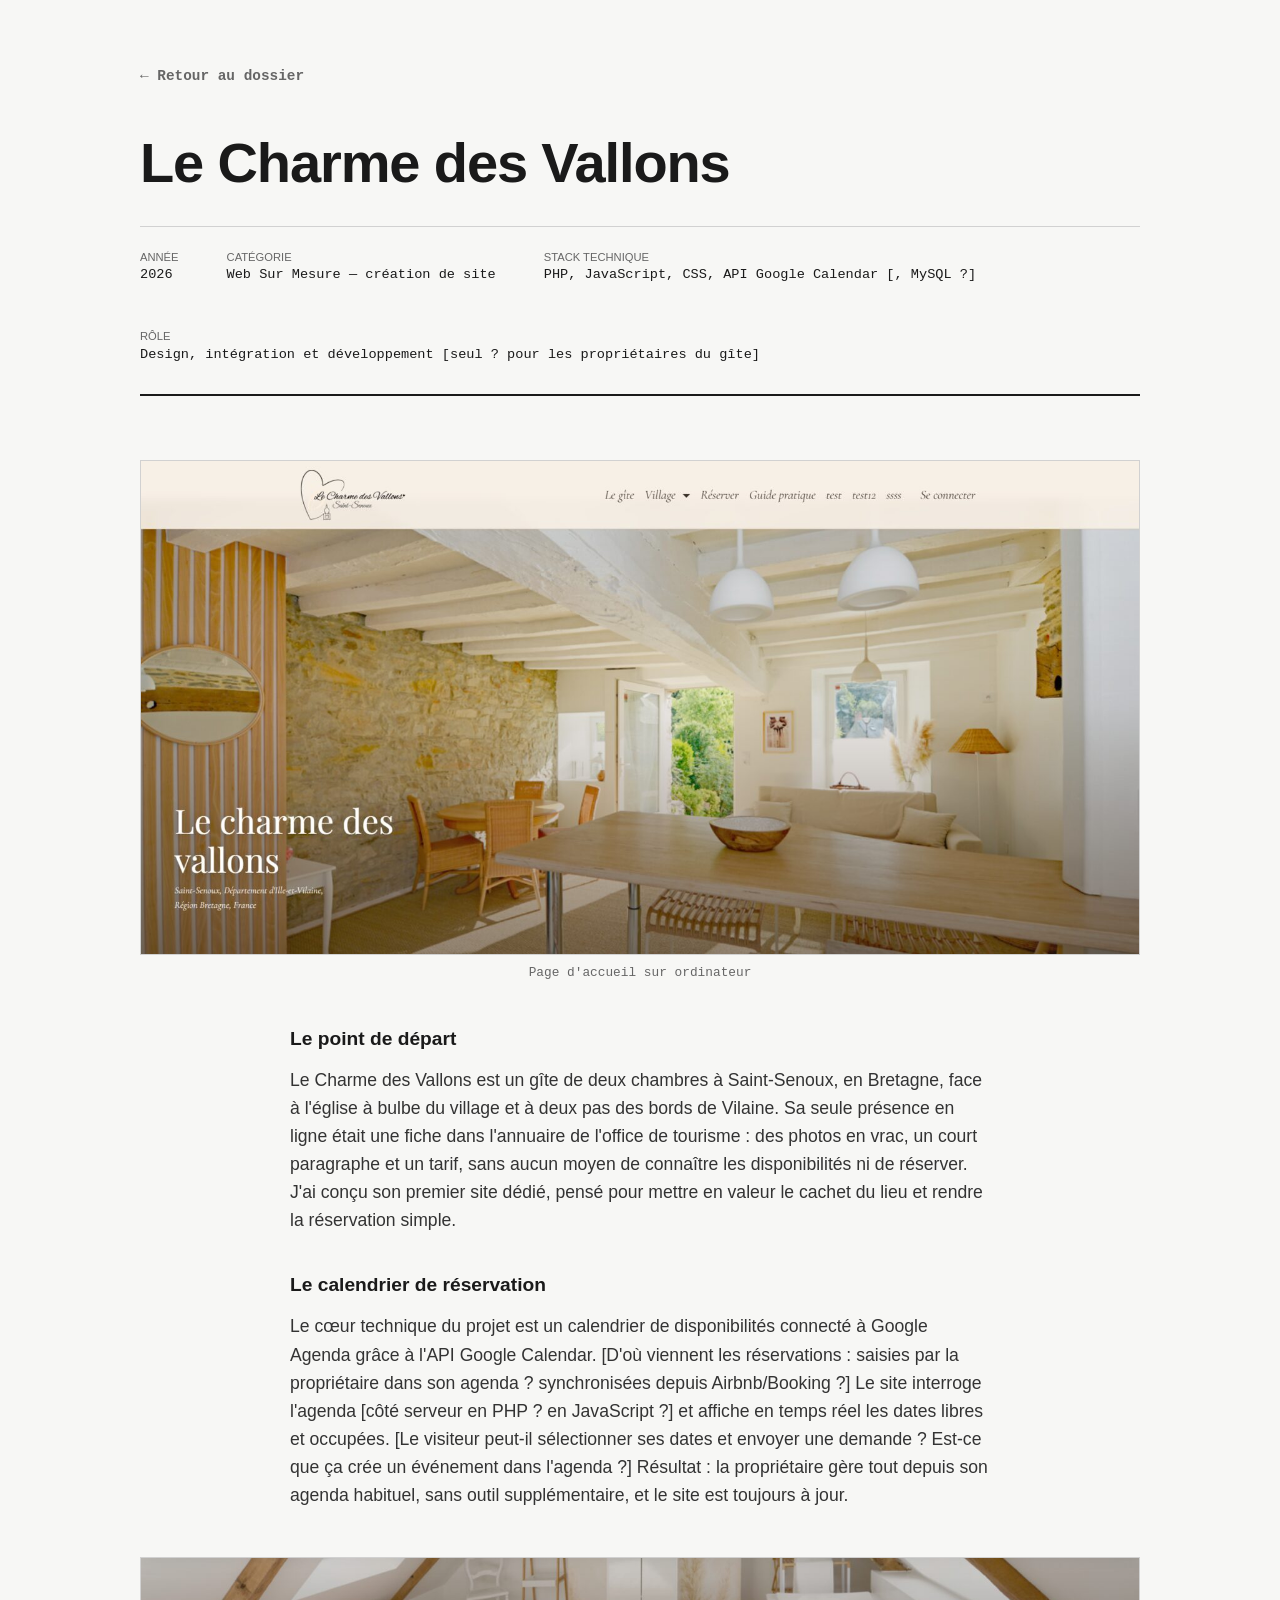
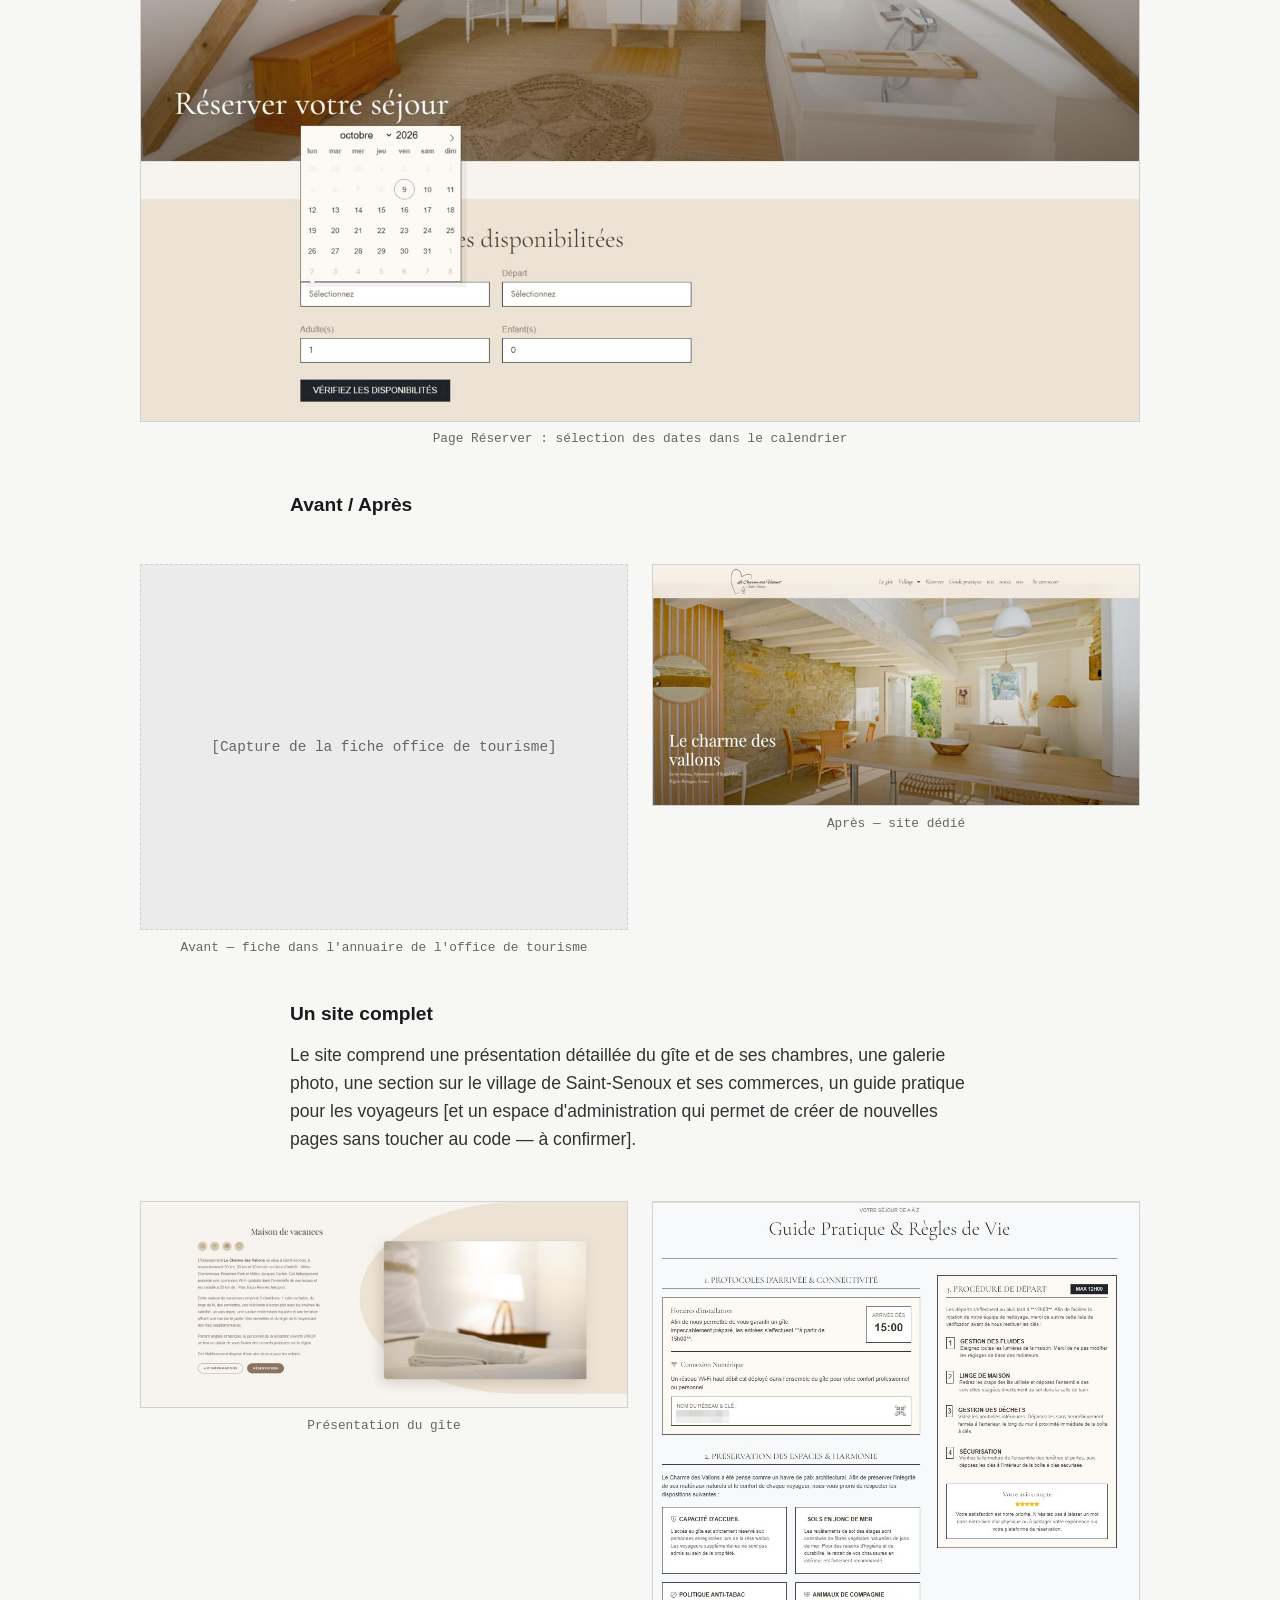
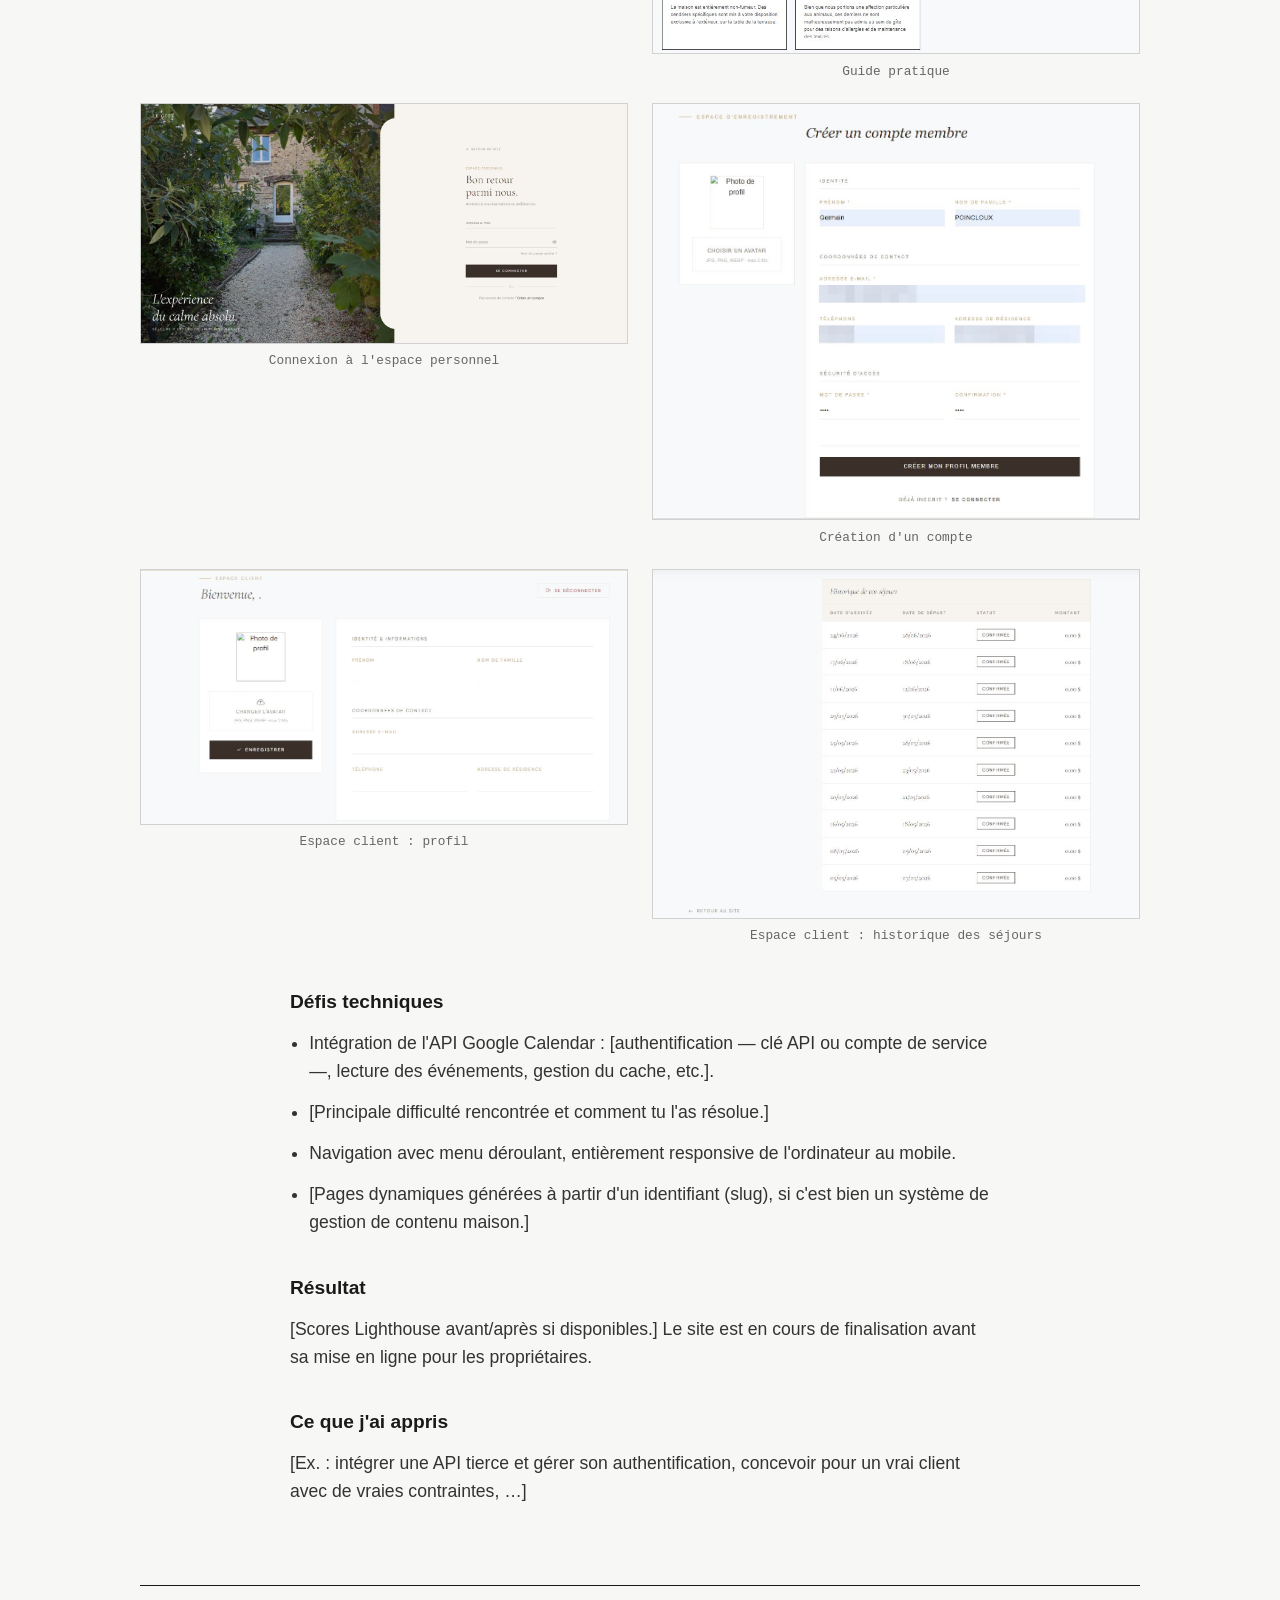
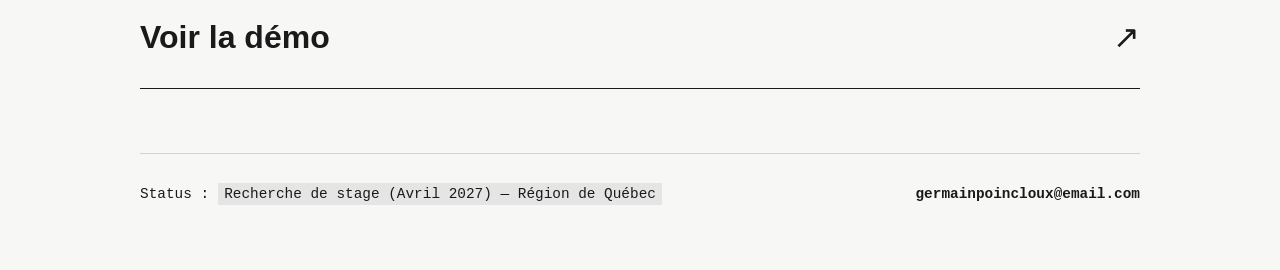
==== charme-des-vallons.html @ 3fb01f89 "Ajoute la page projet Le Charme des Vallons - Renomme et optimise les captures LCV (1600 px max, JPE" ====
<!DOCTYPE html>
<html lang="fr">
<head>
    <meta charset="UTF-8">
    <meta name="viewport" content="width=device-width, initial-scale=1.0">
    <title>Projet : Le Charme des Vallons</title>
    <link rel="stylesheet" href="style.css">
</head>
<body class="project-page">
    <div class="container">

        <!-- Navigation Retour -->
        <nav class="back-nav mono">
            <a href="index.html">← Retour au dossier</a>
        </nav>

        <!-- En-tête du projet -->
        <header class="project-header">
            <h1>Le Charme des Vallons</h1>

            <div class="project-meta mono">
                <div>
                    <span class="meta-label">Année</span>
                    <span>2026</span>
                </div>
                <div>
                    <span class="meta-label">Catégorie</span>
                    <span>Web Sur Mesure — création de site</span>
                </div>
                <div>
                    <span class="meta-label">Stack Technique</span>
                    <span>PHP, JavaScript, CSS, API Google Calendar [, MySQL ?]</span>
                </div>
                <div>
                    <span class="meta-label">Rôle</span>
                    <span>Design, intégration et développement [seul ? pour les propriétaires du gîte]</span>
                </div>
            </div>
        </header>

        <main>
            <!-- Image Principale / Hero -->
            <figure class="media-container hero-media">
                <img src="assets/img/charme-des-vallons-accueil.jpg" alt="Page d'accueil du site sur ordinateur : grande photo de la pièce de vie du gîte avec murs en pierre et poutres blanches, titre Le charme des vallons et menu de navigation" width="1600" height="790">
                <figcaption class="mono">Page d'accueil sur ordinateur</figcaption>
            </figure>

            <!-- Contenu explicatif -->
            <article class="project-description">
                <section>
                    <h2>Le point de départ</h2>
                    <p>Le Charme des Vallons est un gîte de deux chambres à Saint-Senoux, en Bretagne, face à l'église à bulbe du village et à deux pas des bords de Vilaine. Sa seule présence en ligne était une fiche dans l'annuaire de l'office de tourisme : des photos en vrac, un court paragraphe et un tarif, sans aucun moyen de connaître les disponibilités ni de réserver. J'ai conçu son premier site dédié, pensé pour mettre en valeur le cachet du lieu et rendre la réservation simple.</p>
                </section>

                <section>
                    <h2>Le calendrier de réservation</h2>
                    <p>Le cœur technique du projet est un calendrier de disponibilités connecté à Google Agenda grâce à l'API Google Calendar. [D'où viennent les réservations : saisies par la propriétaire dans son agenda ? synchronisées depuis Airbnb/Booking ?] Le site interroge l'agenda [côté serveur en PHP ? en JavaScript ?] et affiche en temps réel les dates libres et occupées. [Le visiteur peut-il sélectionner ses dates et envoyer une demande ? Est-ce que ça crée un événement dans l'agenda ?] Résultat : la propriétaire gère tout depuis son agenda habituel, sans outil supplémentaire, et le site est toujours à jour.</p>
                </section>
            </article>

            <figure class="media-container">
                <img src="assets/img/charme-des-vallons-reservation.jpg" alt="Page Réserver votre séjour : calendrier d'octobre 2026 ouvert sur le champ d'arrivée, champs de départ, nombre d'adultes et d'enfants, et bouton Vérifiez les disponibilités" width="1600" height="741" loading="lazy">
                <figcaption class="mono">Page Réserver : sélection des dates dans le calendrier</figcaption>
            </figure>

            <!-- Avant / Après -->
            <article class="project-description">
                <section>
                    <h2>Avant / Après</h2>
                </section>
            </article>

            <div class="media-grid">
                <figure class="media-container">
                    <!-- Remplacer par la capture de la fiche de l'office de tourisme -->
                    <div class="placeholder-img mono">[Capture de la fiche office de tourisme]</div>
                    <figcaption class="mono">Avant — fiche dans l'annuaire de l'office de tourisme</figcaption>
                </figure>
                <figure class="media-container">
                    <img src="assets/img/charme-des-vallons-accueil.jpg" alt="Page d'accueil du nouveau site du gîte avec photo pleine largeur de la pièce de vie" width="1600" height="790" loading="lazy">
                    <figcaption class="mono">Après — site dédié</figcaption>
                </figure>
            </div>

            <article class="project-description">
                <section>
                    <h2>Un site complet</h2>
                    <p>Le site comprend une présentation détaillée du gîte et de ses chambres, une galerie photo, une section sur le village de Saint-Senoux et ses commerces, un guide pratique pour les voyageurs [et un espace d'administration qui permet de créer de nouvelles pages sans toucher au code — à confirmer].</p>
                </section>
            </article>

            <div class="media-grid">
                <figure class="media-container">
                    <img src="assets/img/charme-des-vallons-presentation.jpg" alt="Section Maison de vacances : texte de présentation du gîte, boutons Plus d'informations et Réservation, et photo de linge plié sur un lit" width="1600" height="674" loading="lazy">
                    <figcaption class="mono">Présentation du gîte</figcaption>
                </figure>
                <figure class="media-container">
                    <img src="assets/img/charme-des-vallons-guide-pratique.jpg" alt="Page Guide pratique et règles de vie : heure d'arrivée dès 15 h, connexion Wi-Fi, règles de la maison et procédure de départ en quatre étapes" width="922" height="855" loading="lazy">
                    <figcaption class="mono">Guide pratique</figcaption>
                </figure>
                <figure class="media-container">
                    <img src="assets/img/charme-des-vallons-connexion.jpg" alt="Page de connexion à l'espace personnel : photo de l'allée menant à la maison en pierre à gauche, formulaire courriel et mot de passe à droite" width="1600" height="787" loading="lazy">
                    <figcaption class="mono">Connexion à l'espace personnel</figcaption>
                </figure>
                <figure class="media-container">
                    <img src="assets/img/charme-des-vallons-creer-compte.jpg" alt="Formulaire Créer un compte membre : avatar, identité, coordonnées de contact masquées et mot de passe" width="1095" height="936" loading="lazy">
                    <figcaption class="mono">Création d'un compte</figcaption>
                </figure>
                <figure class="media-container">
                    <img src="assets/img/charme-des-vallons-espace-client-profil.jpg" alt="Espace client : photo de profil, bouton pour changer l'avatar et champs d'identité et de contact" width="1184" height="619" loading="lazy">
                    <figcaption class="mono">Espace client : profil</figcaption>
                </figure>
                <figure class="media-container">
                    <img src="assets/img/charme-des-vallons-espace-client-sejours.jpg" alt="Espace client : tableau Historique de vos séjours avec dates d'arrivée et de départ et statut Confirmée" width="1209" height="866" loading="lazy">
                    <figcaption class="mono">Espace client : historique des séjours</figcaption>
                </figure>
            </div>

            <article class="project-description">
                <section>
                    <h2>Défis techniques</h2>
                    <ul>
                        <li>Intégration de l'API Google Calendar : [authentification — clé API ou compte de service —, lecture des événements, gestion du cache, etc.].</li>
                        <li>[Principale difficulté rencontrée et comment tu l'as résolue.]</li>
                        <li>Navigation avec menu déroulant, entièrement responsive de l'ordinateur au mobile.</li>
                        <li>[Pages dynamiques générées à partir d'un identifiant (slug), si c'est bien un système de gestion de contenu maison.]</li>
                    </ul>
                </section>

                <section>
                    <h2>Résultat</h2>
                    <p>[Scores Lighthouse avant/après si disponibles.] Le site est en cours de finalisation avant sa mise en ligne pour les propriétaires.</p>
                </section>

                <section>
                    <h2>Ce que j'ai appris</h2>
                    <p>[Ex. : intégrer une API tierce et gérer son authentification, concevoir pour un vrai client avec de vraies contraintes, …]</p>
                </section>
            </article>

            <!-- Lien final vers le projet -->
            <div class="project-action">
                <a href="https://germainpoincloux.techniquesmedia.com/Le-charme-des-vallons/" target="_blank" rel="noopener" class="action-link">
                    Voir la démo <span class="arrow">↗</span>
                </a>
            </div>
        </main>

        <footer>
            <div class="footer-content mono">
                <p>Status : <span class="highlight">Recherche de stage (Avril 2027) — Région de Québec</span></p>
                <a href="mailto:germainpoincloux@email.com" class="email-link">germainpoincloux@email.com</a>
            </div>
        </footer>
    </div>
</body>
</html>
---- style.css ----
:root {
    /* Un blanc très légèrement teinté pour éviter l'effet "flash" à l'écran */
    --bg-color: #f7f7f5; 
    --text-color: #1a1a1a;
    --border-color: #d1d1d1;
    --hover-bg: #ebebeb;
}

* {
    box-sizing: border-box;
    margin: 0;
    padding: 0;
}

body {
    background-color: var(--bg-color);
    color: var(--text-color);
    /* Police système propre pour les titres (San Francisco, Roboto, Segoe UI...) */
    font-family: -apple-system, BlinkMacSystemFont, "Segoe UI", Roboto, Helvetica, Arial, sans-serif;
    -webkit-font-smoothing: antialiased;
    padding: 2rem;
}

.container {
    max-width: 1000px;
    margin: 4vh auto;
}

/* Typographie machine à écrire pour les données brutes */
.mono {
    font-family: "Courier New", Courier, monospace;
}

/* HEADER */
header {
    margin-bottom: 4rem;
    border-bottom: 2px solid var(--text-color);
    padding-bottom: 2rem;
}

.header-top {
    display: flex;
    justify-content: space-between;
    align-items: baseline;
    margin-bottom: 0.5rem;
}

h1 {
    font-size: 2.5rem;
    font-weight: 600;
    letter-spacing: -0.02em;
}

.badge {
    font-size: 0.85rem;
    background-color: var(--text-color);
    color: var(--bg-color);
    padding: 0.2rem 0.6rem;
    border-radius: 2px;
}

.subtitle {
    font-size: 1.1rem;
    color: #555;
}

/* TABLEAU DES PROJETS */
.directory-list {
    width: 100%;
    border-collapse: collapse;
    text-align: left;
    font-size: 0.95rem;
}

.directory-list th {
    font-family: -apple-system, BlinkMacSystemFont, sans-serif; /* Retour au sans-serif pour les entêtes */
    text-transform: uppercase;
    font-size: 0.75rem;
    font-weight: 600;
    letter-spacing: 0.05em;
    color: #666;
    padding-bottom: 1rem;
    border-bottom: 1px solid var(--border-color);
}

.directory-list td {
    padding: 1.2rem 0;
    border-bottom: 1px solid var(--border-color);
    transition: background-color 0.2s ease;
}

.align-right {
    text-align: right;
}

a {
    color: var(--text-color);
    text-decoration: none;
    font-weight: bold;
    display: flex;
    align-items: center;
    gap: 0.5rem;
}

.arrow {
    opacity: 0;
    transform: translateX(-10px);
    transition: all 0.3s ease;
}

/* INTERACTION (HOVER) */
tbody tr:hover {
    background-color: var(--hover-bg);
}

tbody tr:hover .arrow {
    opacity: 1;
    transform: translateX(0);
}

/* FOOTER */
footer {
    margin-top: 4rem;
    padding-top: 2rem;
    border-top: 1px solid var(--border-color);
}

.footer-content {
    display: flex;
    justify-content: space-between;
    font-size: 0.9rem;
}

.highlight {
    background-color: #e5e5e5;
    padding: 0.2rem 0.4rem;
}

.email-link:hover {
    text-decoration: underline;
}

/* RESPONSIVE */
@media (max-width: 768px) {
    .header-top {
        flex-direction: column;
        gap: 1rem;
    }
    
    .directory-list th:nth-child(2), 
    .directory-list td:nth-child(2),
    .directory-list th:nth-child(3), 
    .directory-list td:nth-child(3) {
        display: none;
    }
    
    .footer-content {
        flex-direction: column;
        gap: 1rem;
    }
}

/* =========================================
   STYLES SPECIFIQUES : PAGE DE PROJET
========================================= */

/* Navigation retour */
.back-nav {
    margin-bottom: 3rem;
}

.back-nav a {
    font-size: 0.9rem;
    color: #666;
}

.back-nav a:hover {
    color: var(--text-color);
}

/* En-tête de projet */
.project-header h1 {
    font-size: 3.5rem;
    margin-bottom: 2rem;
    line-height: 1.1;
}

.project-meta {
    display: flex;
    gap: 3rem;
    padding-top: 1.5rem;
    border-top: 1px solid var(--border-color);
    font-size: 0.85rem;
    flex-wrap: wrap;
}

.meta-label {
    display: block;
    color: #666;
    text-transform: uppercase;
    font-size: 0.7rem;
    margin-bottom: 0.3rem;
    font-family: -apple-system, BlinkMacSystemFont, sans-serif;
}

/* Conteneurs d'images et Placeholders */
.media-container {
    margin: 3rem 0;
    width: 100%;
}

.media-container img, 
.media-container video {
    width: 100%;
    height: auto;
    display: block;
    border: 1px solid var(--border-color);
}

/* Style temporaire pour les zones d'images vides */
.placeholder-img {
    width: 100%;
    aspect-ratio: 16 / 9; /* Format écran standard */
    background-color: #ebebeb;
    display: flex;
    align-items: center;
    justify-content: center;
    color: #666;
    font-size: 0.9rem;
    border: 1px dashed var(--border-color);
}

/* Grille pour afficher 2 images côte à côte */
.media-grid {
    display: grid;
    grid-template-columns: 1fr 1fr;
    gap: 1.5rem;
    margin: 3rem 0;
}

.media-grid .media-container {
    margin: 0;
}

.media-grid .placeholder-img {
    aspect-ratio: 4 / 3; /* Format un peu plus carré pour la grille */
}

/* Typographie du texte explicatif */
.project-description {
    max-width: 700px; /* Largeur réduite pour une lecture optimale */
    margin: 0 auto 3rem auto;
}

.project-description section {
    margin-bottom: 2.5rem;
}

.project-description h2 {
    font-size: 1.2rem;
    margin-bottom: 1rem;
    font-weight: 600;
}

.project-description p {
    font-size: 1.1rem;
    line-height: 1.6;
    color: #333;
    margin-bottom: 1rem;
}

/* Gros lien d'action final (Call to action) */
.project-action {
    margin: 5rem 0 3rem 0;
    border-top: 1px solid var(--text-color);
    border-bottom: 1px solid var(--text-color);
}

.action-link {
    display: flex;
    justify-content: space-between;
    align-items: center;
    padding: 2rem 0;
    font-size: 2rem;
    font-weight: 600;
    font-family: -apple-system, BlinkMacSystemFont, sans-serif;
    transition: padding 0.3s ease;
}

.action-link:hover {
    padding-left: 1rem;
    padding-right: 1rem;
    background-color: var(--hover-bg);
}

.action-link .arrow {
    opacity: 1; /* Toujours visible ici */
    transform: none;
    font-weight: normal;
}

.action-link.secondary {
    font-size: 1.2rem;
    border-top: 1px solid var(--border-color);
    padding: 1.5rem 0;
}

/* Listes dans le texte explicatif */
.project-description ul {
    padding-left: 1.2rem;
}

.project-description li {
    font-size: 1.1rem;
    line-height: 1.6;
    color: #333;
    margin-bottom: 0.8rem;
}

/* Captures de téléphone (format portrait) */
.phone-hero {
    max-width: 360px;
    margin: 3rem auto;
}

.phone-gallery {
    display: grid;
    grid-template-columns: repeat(3, 1fr);
    gap: 1.5rem;
    margin: 3rem 0;
    align-items: start;
}

/* Variante : deux captures côte à côte (comparaison de thèmes) */
.phone-gallery-pair {
    grid-template-columns: repeat(2, 1fr);
    max-width: 640px;
    margin-left: auto;
    margin-right: auto;
}

.phone-gallery figure {
    margin: 0;
}

.phone-hero img,
.phone-gallery img {
    width: 100%;
    height: auto; /* Ratio naturel de la capture */
    display: block;
    border: 1px solid var(--border-color);
    border-radius: 12px;
}

.phone-hero figcaption,
.phone-gallery figcaption,
.media-container figcaption {
    margin-top: 0.6rem;
    font-size: 0.8rem;
    color: #666;
    text-align: center;
}

/* Responsive pour la page projet */
@media (max-width: 768px) {
    .project-header h1 {
        font-size: 2.2rem;
    }
    
    .project-meta {
        gap: 1.5rem;
        flex-direction: column;
    }

    .media-grid {
        grid-template-columns: 1fr; /* Les images s'empilent sur mobile */
    }

    .phone-gallery {
        grid-template-columns: repeat(2, 1fr);
        gap: 1rem;
    }

    .action-link {
        font-size: 1.5rem;
    }
}
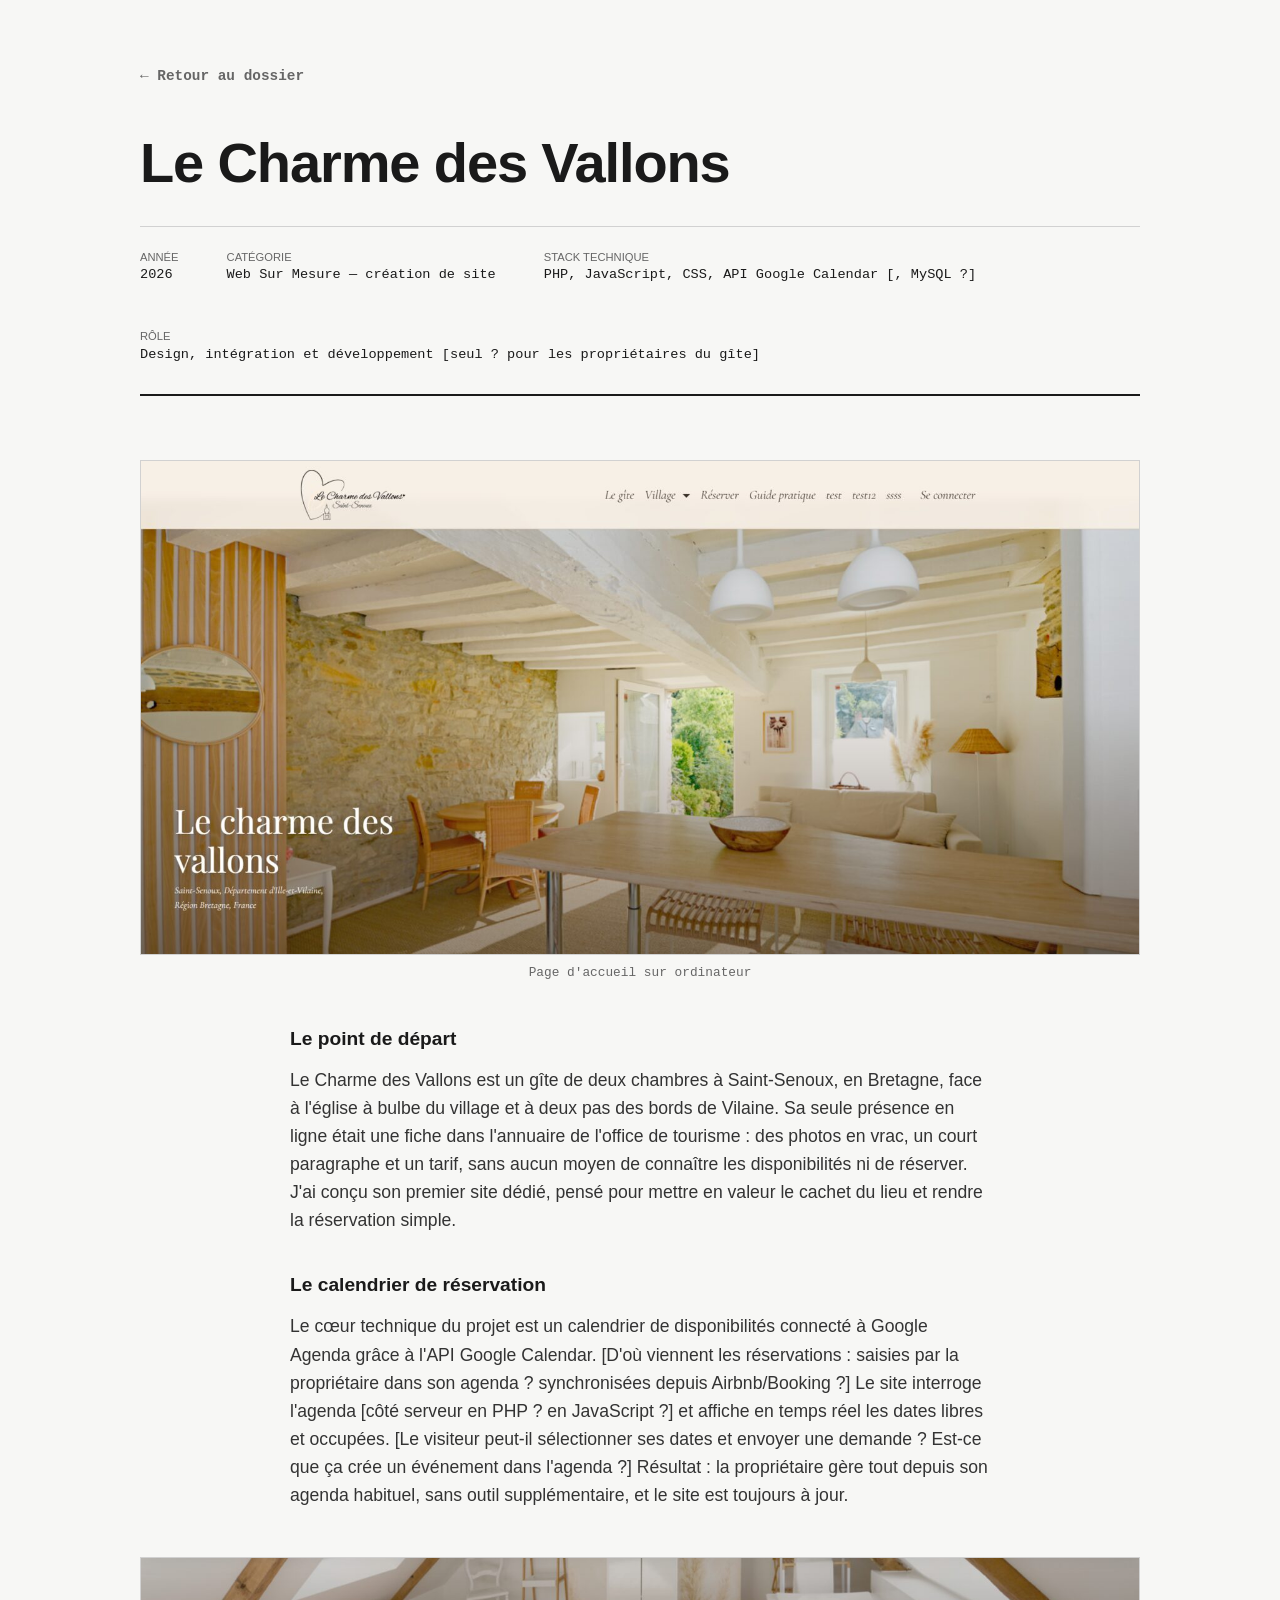
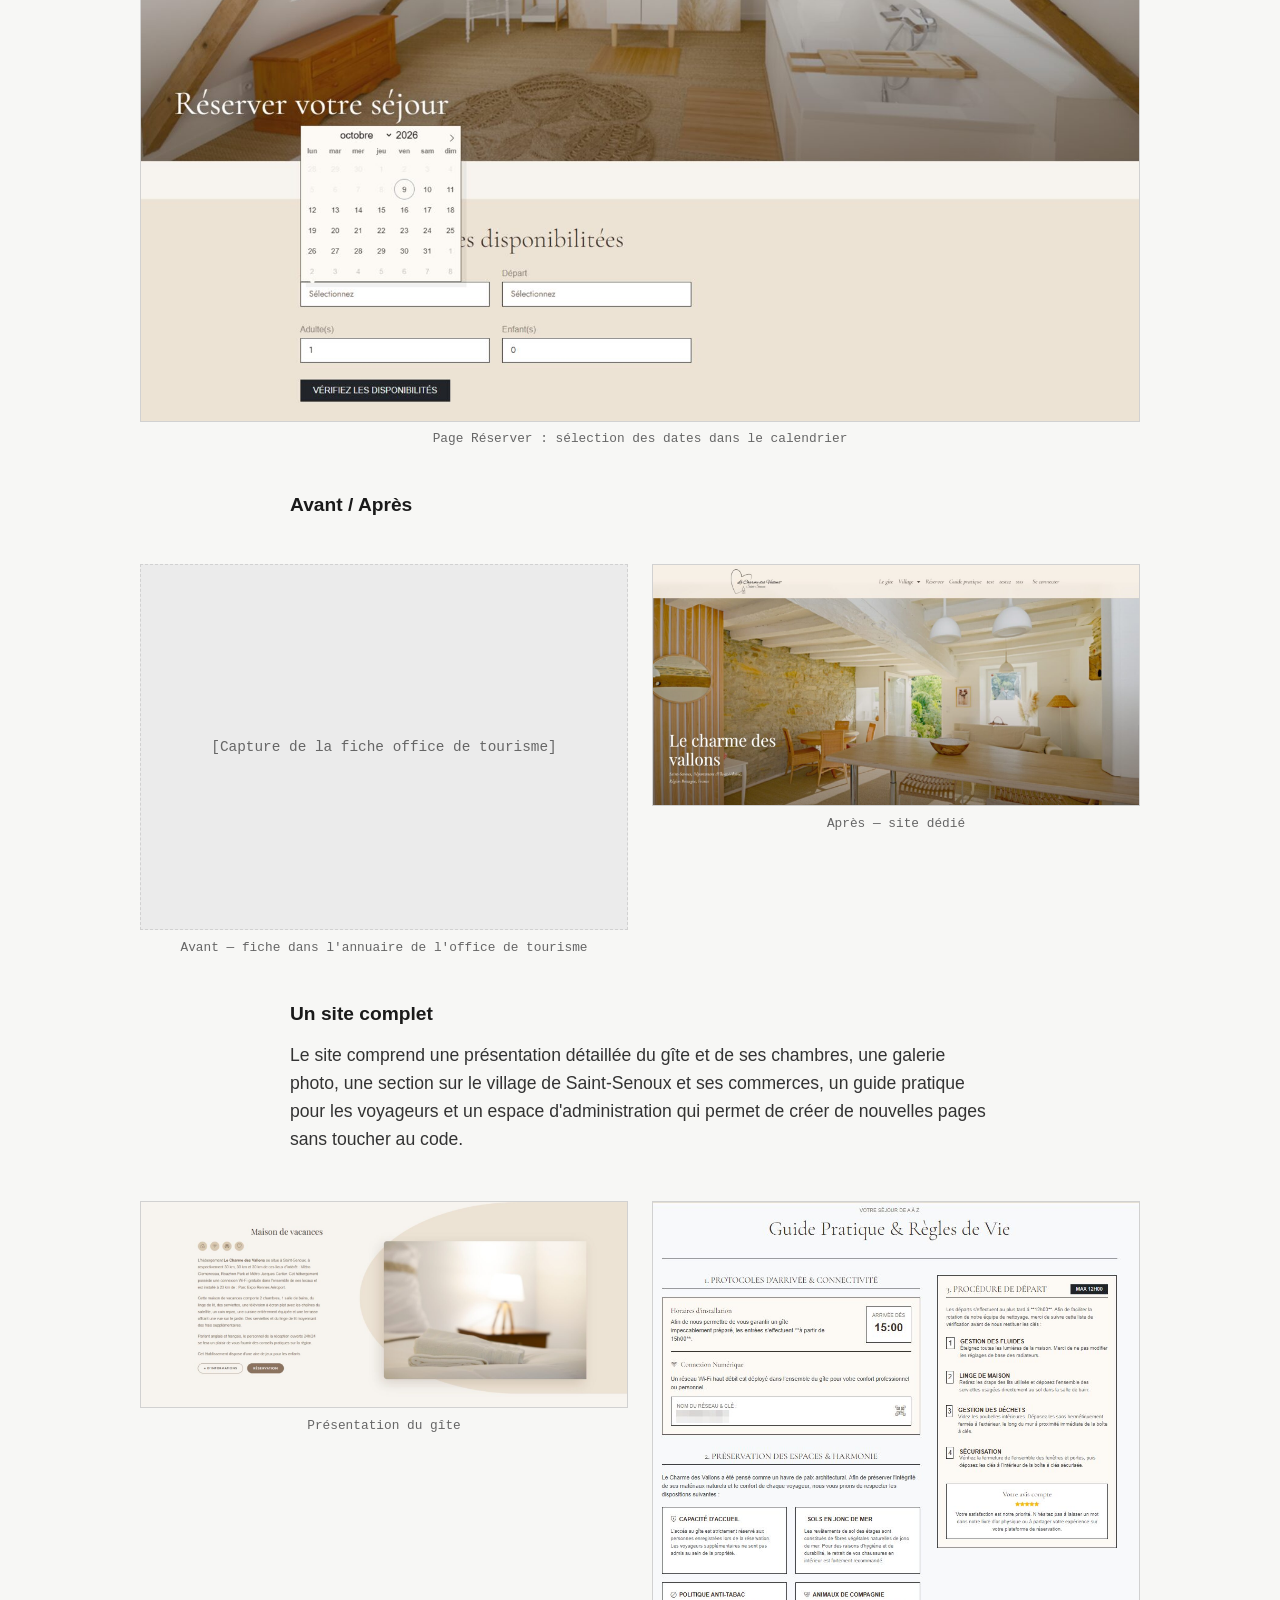
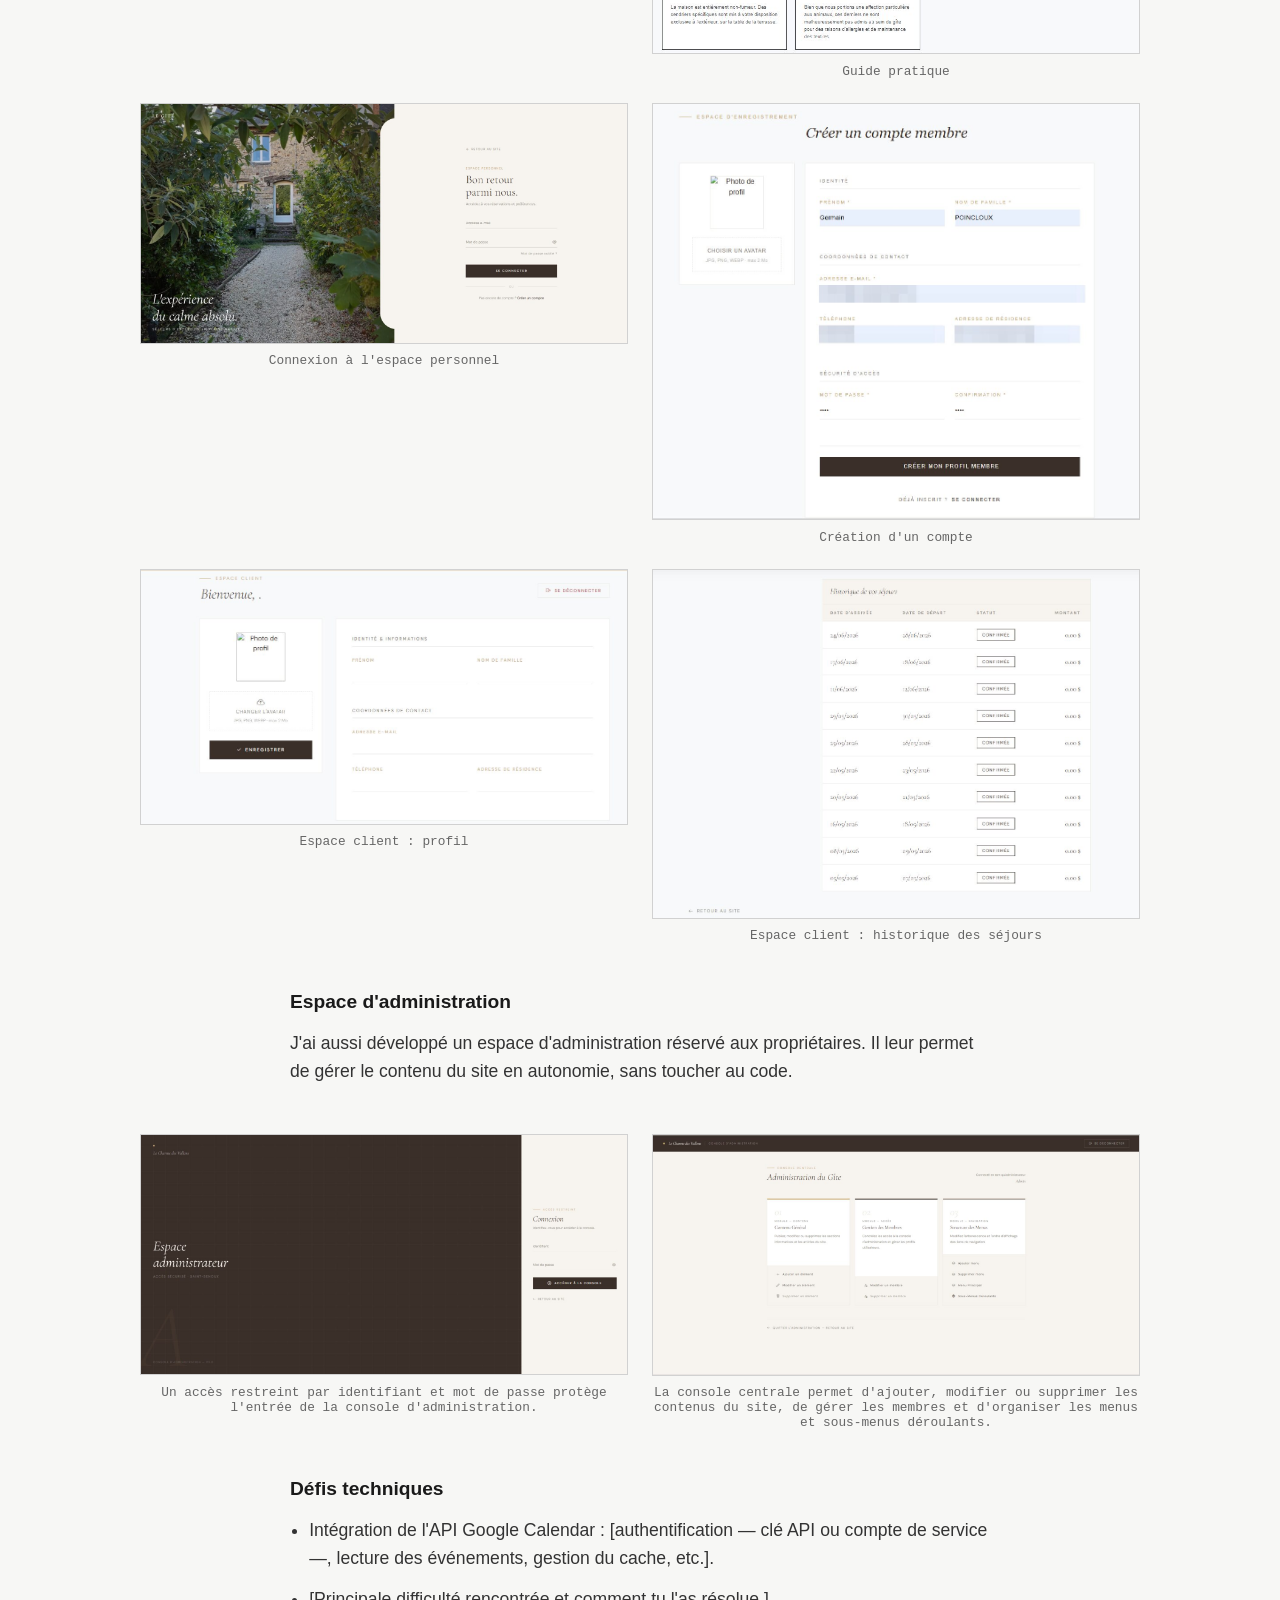
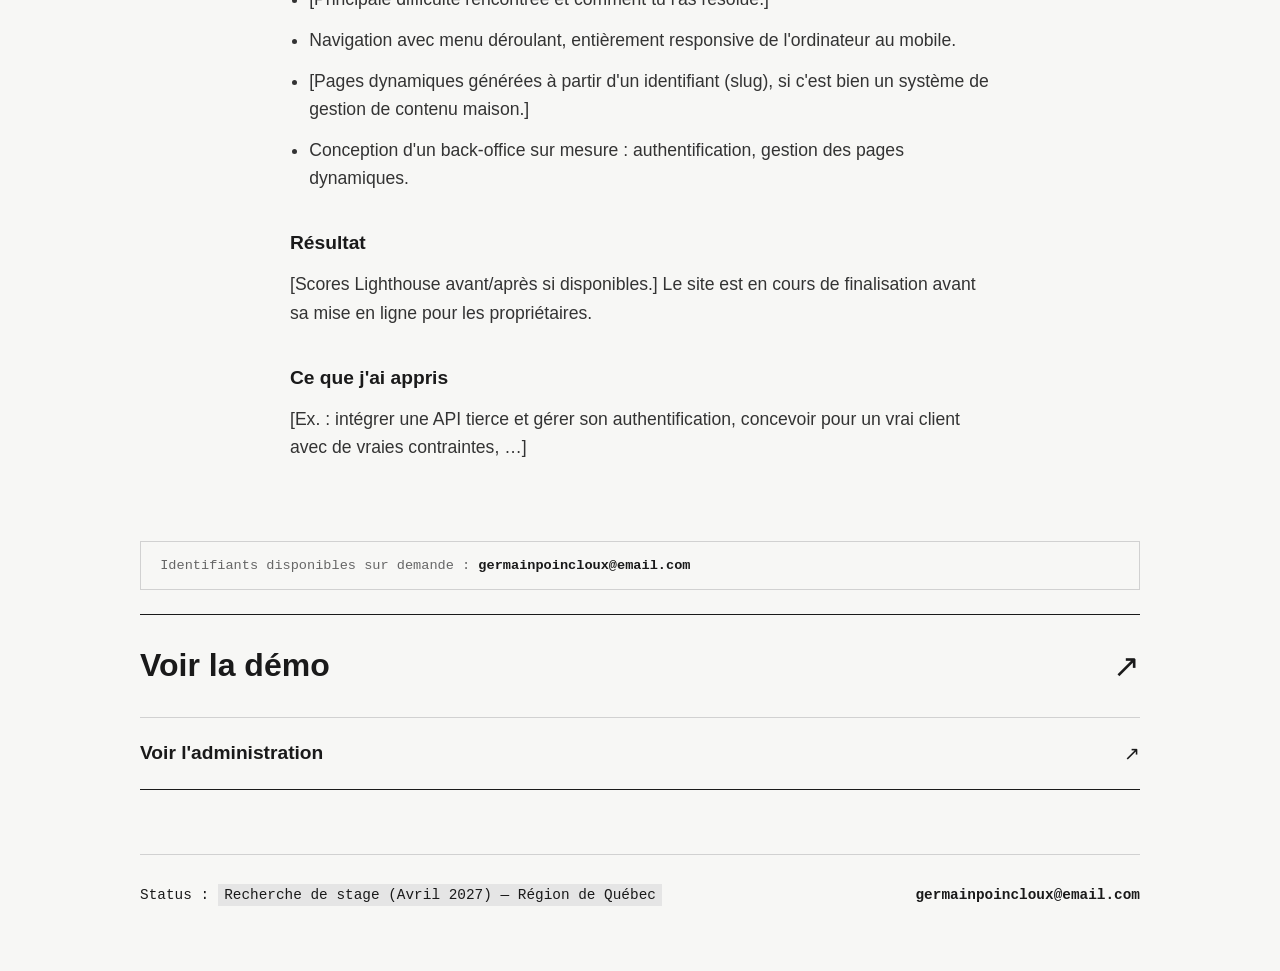
==== commit 21353702: "Ajoute l'espace d'administration à la page Le Charme des Vallons - Renomme et optimise les captures " ====
--- a/charme-des-vallons.html
+++ b/charme-des-vallons.html
@@ -85,7 +85,7 @@
             <article class="project-description">
                 <section>
                     <h2>Un site complet</h2>
-                    <p>Le site comprend une présentation détaillée du gîte et de ses chambres, une galerie photo, une section sur le village de Saint-Senoux et ses commerces, un guide pratique pour les voyageurs [et un espace d'administration qui permet de créer de nouvelles pages sans toucher au code — à confirmer].</p>
+                    <p>Le site comprend une présentation détaillée du gîte et de ses chambres, une galerie photo, une section sur le village de Saint-Senoux et ses commerces, un guide pratique pour les voyageurs et un espace d'administration qui permet de créer de nouvelles pages sans toucher au code.</p>
                 </section>
             </article>
 
@@ -118,12 +118,31 @@
 
             <article class="project-description">
                 <section>
+                    <h2>Espace d'administration</h2>
+                    <p>J'ai aussi développé un espace d'administration réservé aux propriétaires. Il leur permet de gérer le contenu du site en autonomie, sans toucher au code.</p>
+                </section>
+            </article>
+
+            <div class="media-grid">
+                <figure class="media-container">
+                    <img src="assets/img/charme-des-vallons-admin-connexion.jpg" alt="Page de connexion de l'espace administrateur : titre Espace administrateur sur fond brun à gauche, champs Identifiant et Mot de passe et bouton Accéder à la console à droite" width="1600" height="788" loading="lazy">
+                    <figcaption class="mono">Un accès restreint par identifiant et mot de passe protège l'entrée de la console d'administration.</figcaption>
+                </figure>
+                <figure class="media-container">
+                    <img src="assets/img/charme-des-vallons-admin-console.jpg" alt="Console centrale Administration du gîte avec trois modules : Contenu général, Gestion des membres et Structure des menus, chacun avec ses actions" width="1600" height="790" loading="lazy">
+                    <figcaption class="mono">La console centrale permet d'ajouter, modifier ou supprimer les contenus du site, de gérer les membres et d'organiser les menus et sous-menus déroulants.</figcaption>
+                </figure>
+            </div>
+
+            <article class="project-description">
+                <section>
                     <h2>Défis techniques</h2>
                     <ul>
                         <li>Intégration de l'API Google Calendar : [authentification — clé API ou compte de service —, lecture des événements, gestion du cache, etc.].</li>
                         <li>[Principale difficulté rencontrée et comment tu l'as résolue.]</li>
                         <li>Navigation avec menu déroulant, entièrement responsive de l'ordinateur au mobile.</li>
                         <li>[Pages dynamiques générées à partir d'un identifiant (slug), si c'est bien un système de gestion de contenu maison.]</li>
+                        <li>Conception d'un back-office sur mesure : authentification, gestion des pages dynamiques.</li>
                     </ul>
                 </section>
 
@@ -138,10 +157,16 @@
                 </section>
             </article>
 
+            <!-- Accès à la démo -->
+            <p class="demo-access mono">Identifiants disponibles sur demande : <a href="mailto:germainpoincloux@email.com">germainpoincloux@email.com</a></p>
+
             <!-- Lien final vers le projet -->
             <div class="project-action">
                 <a href="https://germainpoincloux.techniquesmedia.com/Le-charme-des-vallons/" target="_blank" rel="noopener" class="action-link">
                     Voir la démo <span class="arrow">↗</span>
+                </a>
+                <a href="https://germainpoincloux.techniquesmedia.com/Le-charme-des-vallons/login.php" target="_blank" rel="noopener" class="action-link secondary">
+                    Voir l'administration <span class="arrow">↗</span>
                 </a>
             </div>
         </main>
--- a/style.css
+++ b/style.css
@@ -299,6 +299,27 @@
     font-weight: normal;
 }
 
+/* Encadré discret d'accès à la démo */
+.demo-access {
+    margin-top: 5rem;
+    padding: 1rem 1.2rem;
+    border: 1px solid var(--border-color);
+    font-size: 0.85rem;
+    color: #666;
+}
+
+.demo-access a {
+    display: inline;
+}
+
+.demo-access a:hover {
+    text-decoration: underline;
+}
+
+.demo-access + .project-action {
+    margin-top: 1.5rem;
+}
+
 .action-link.secondary {
     font-size: 1.2rem;
     border-top: 1px solid var(--border-color);
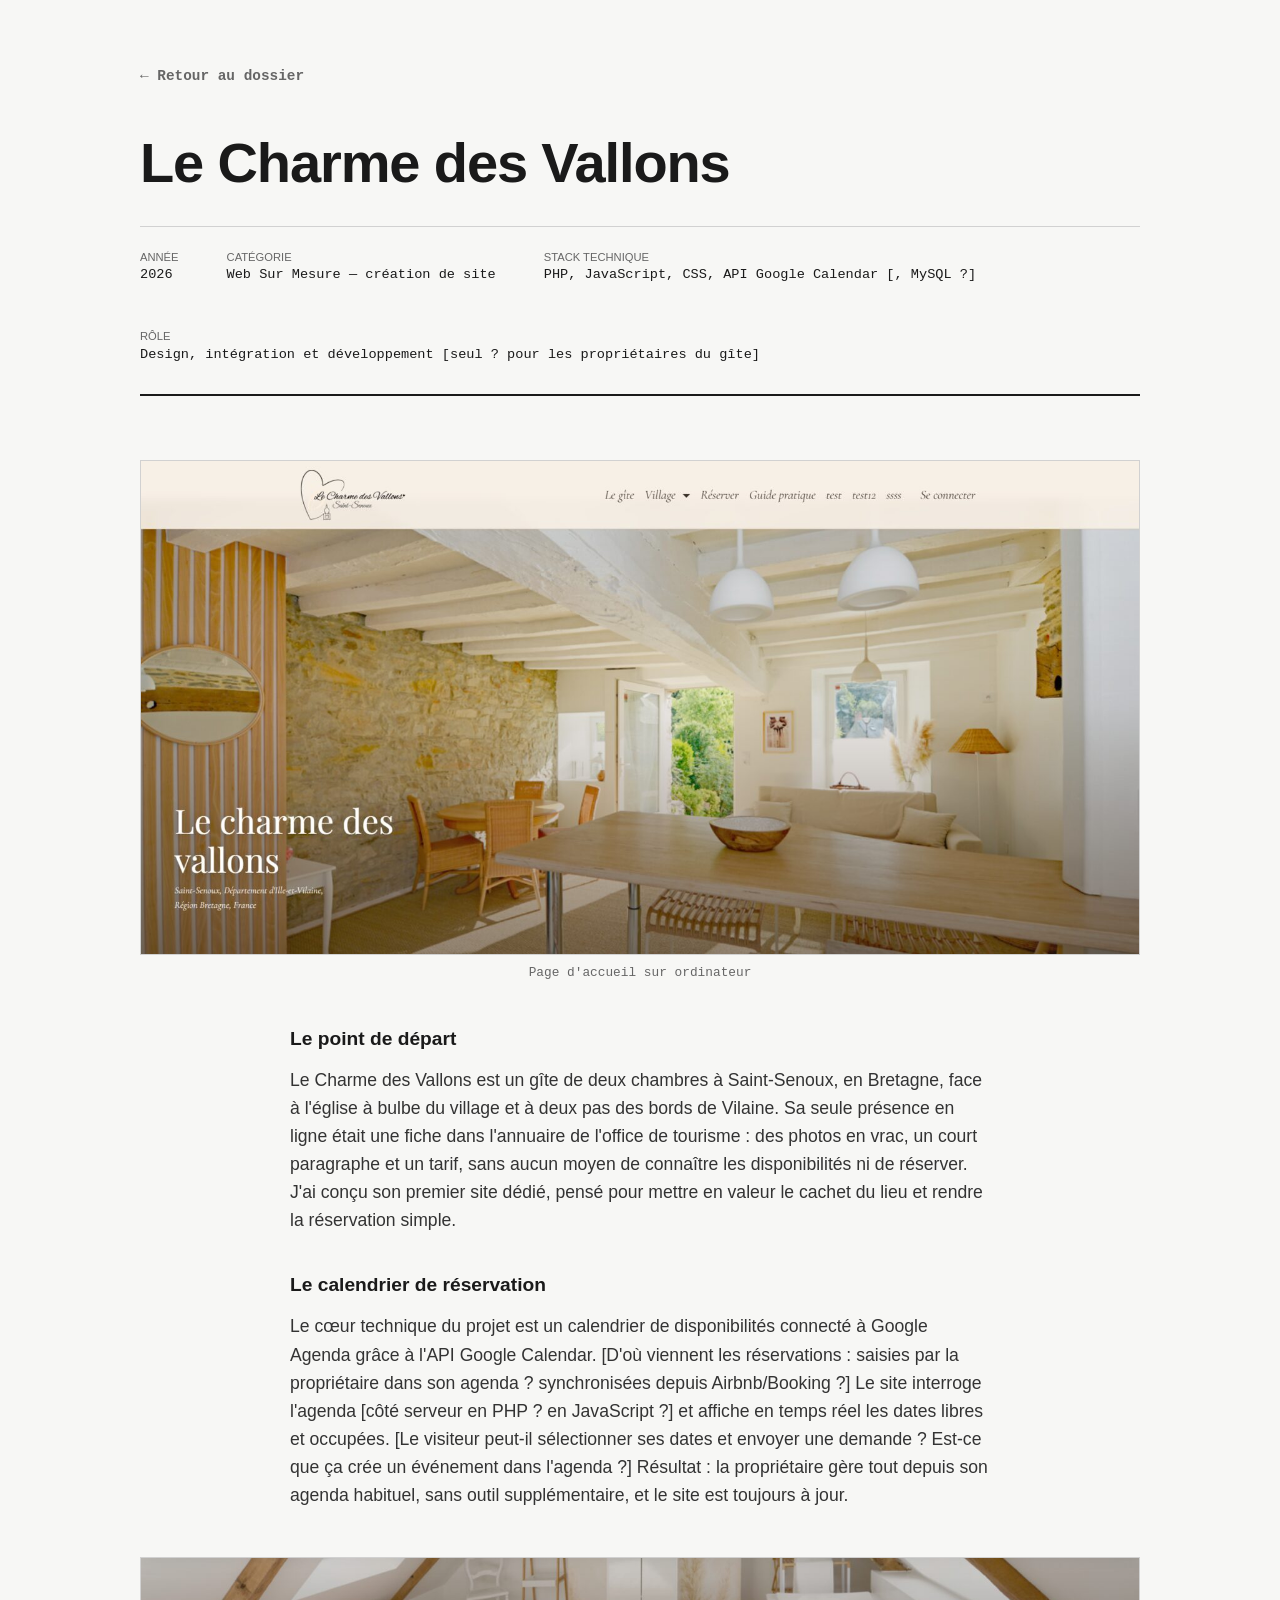
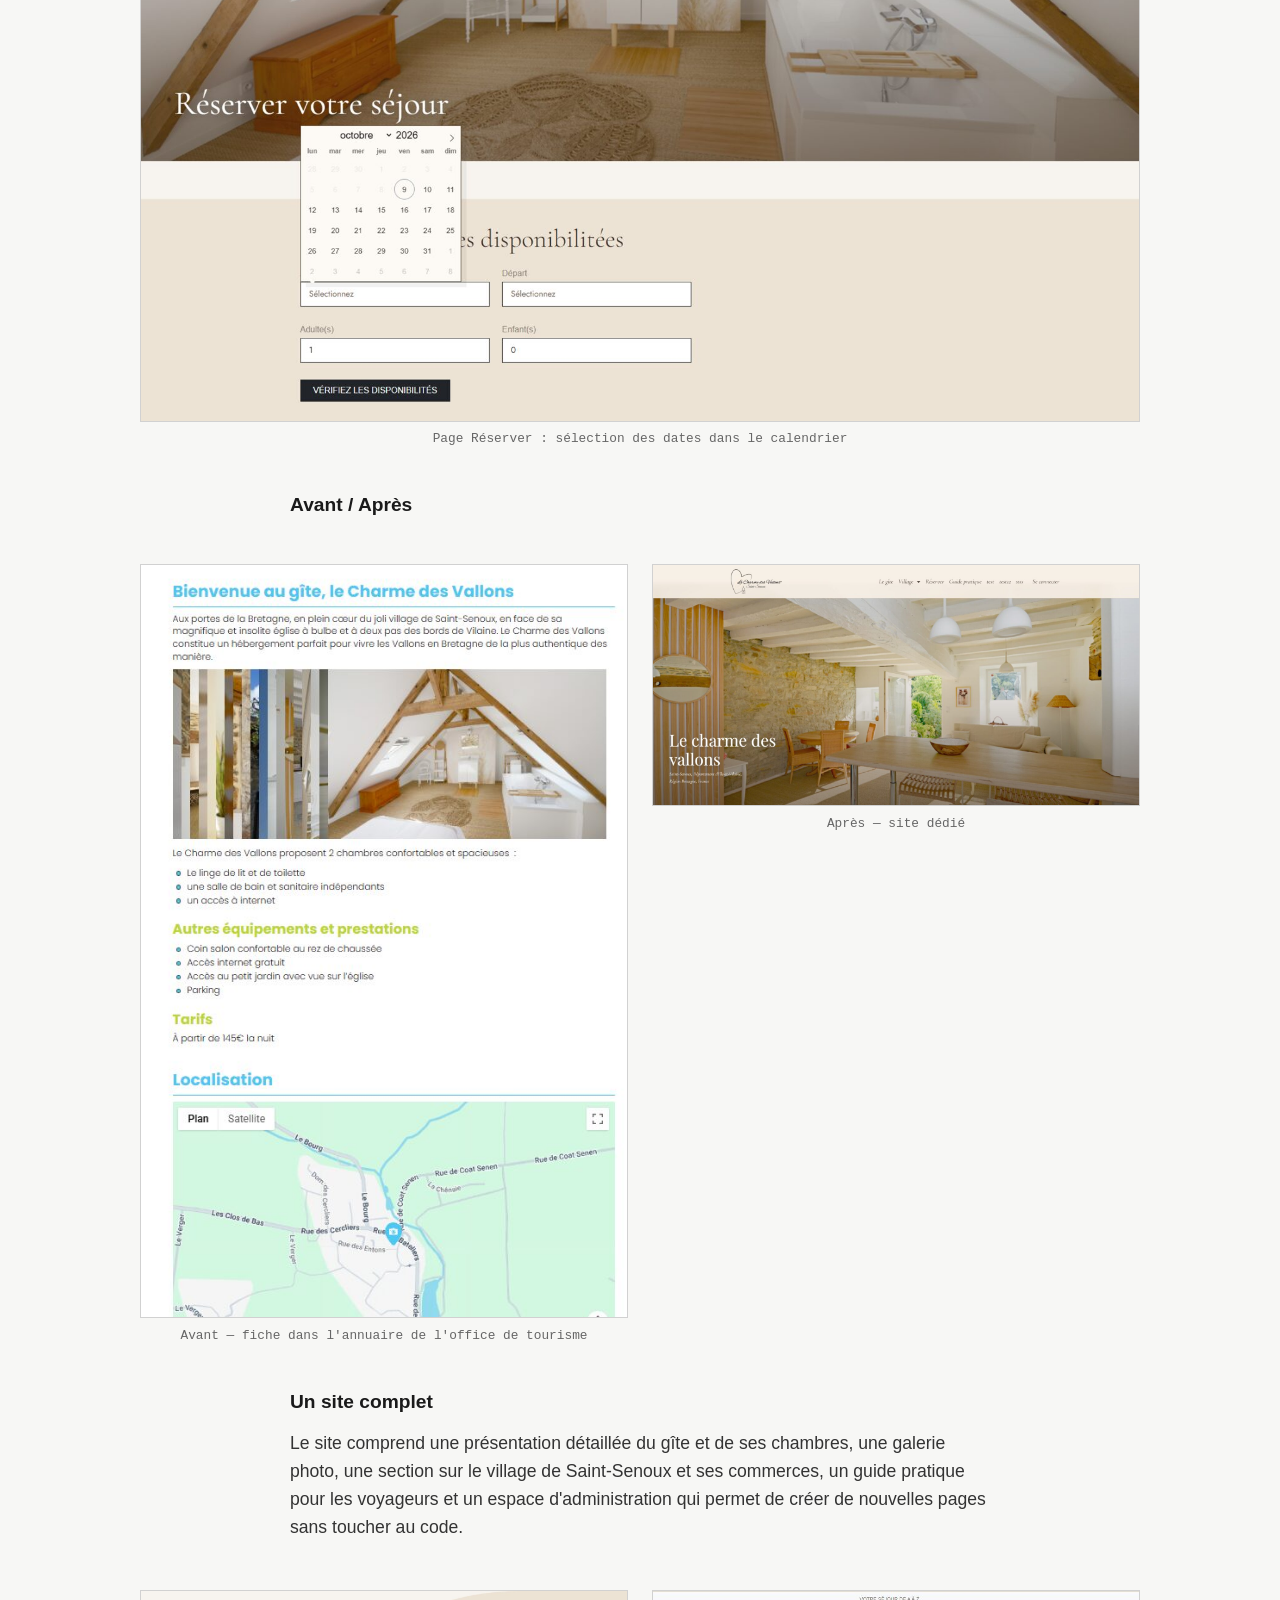
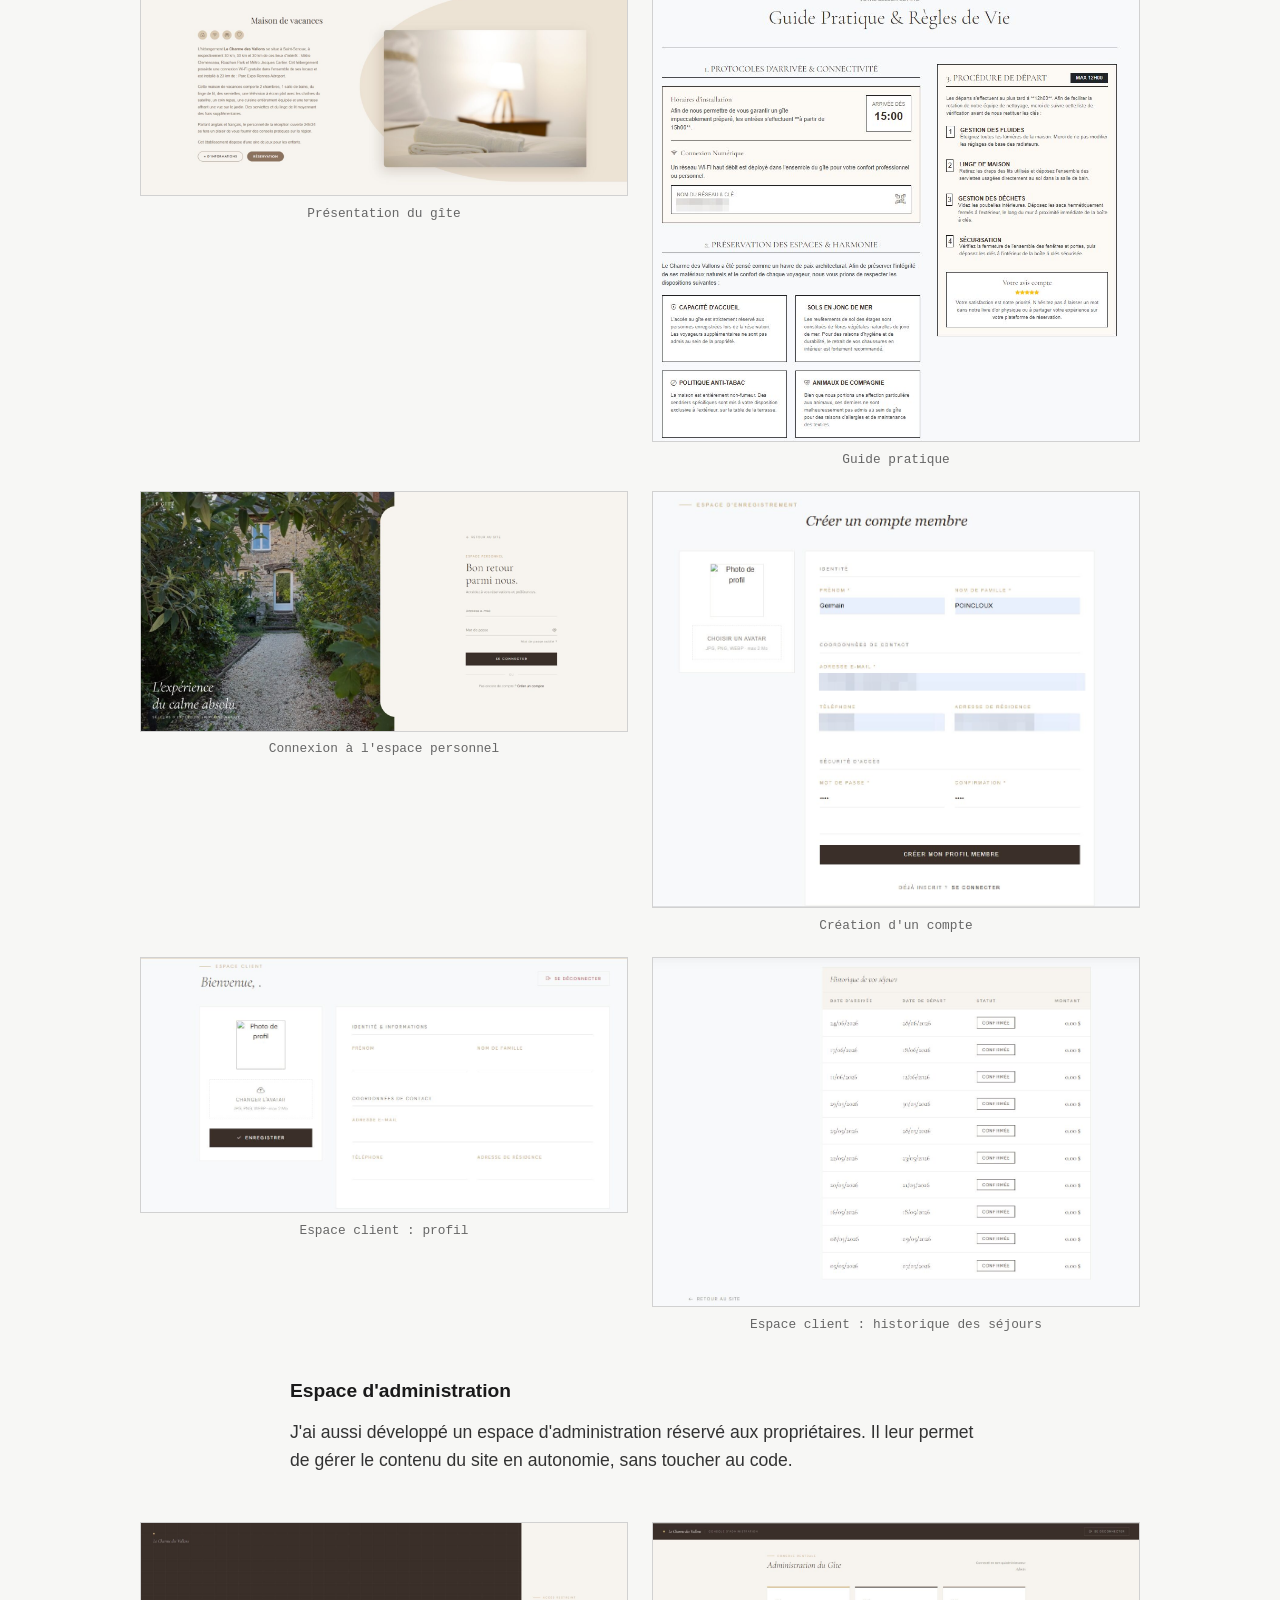
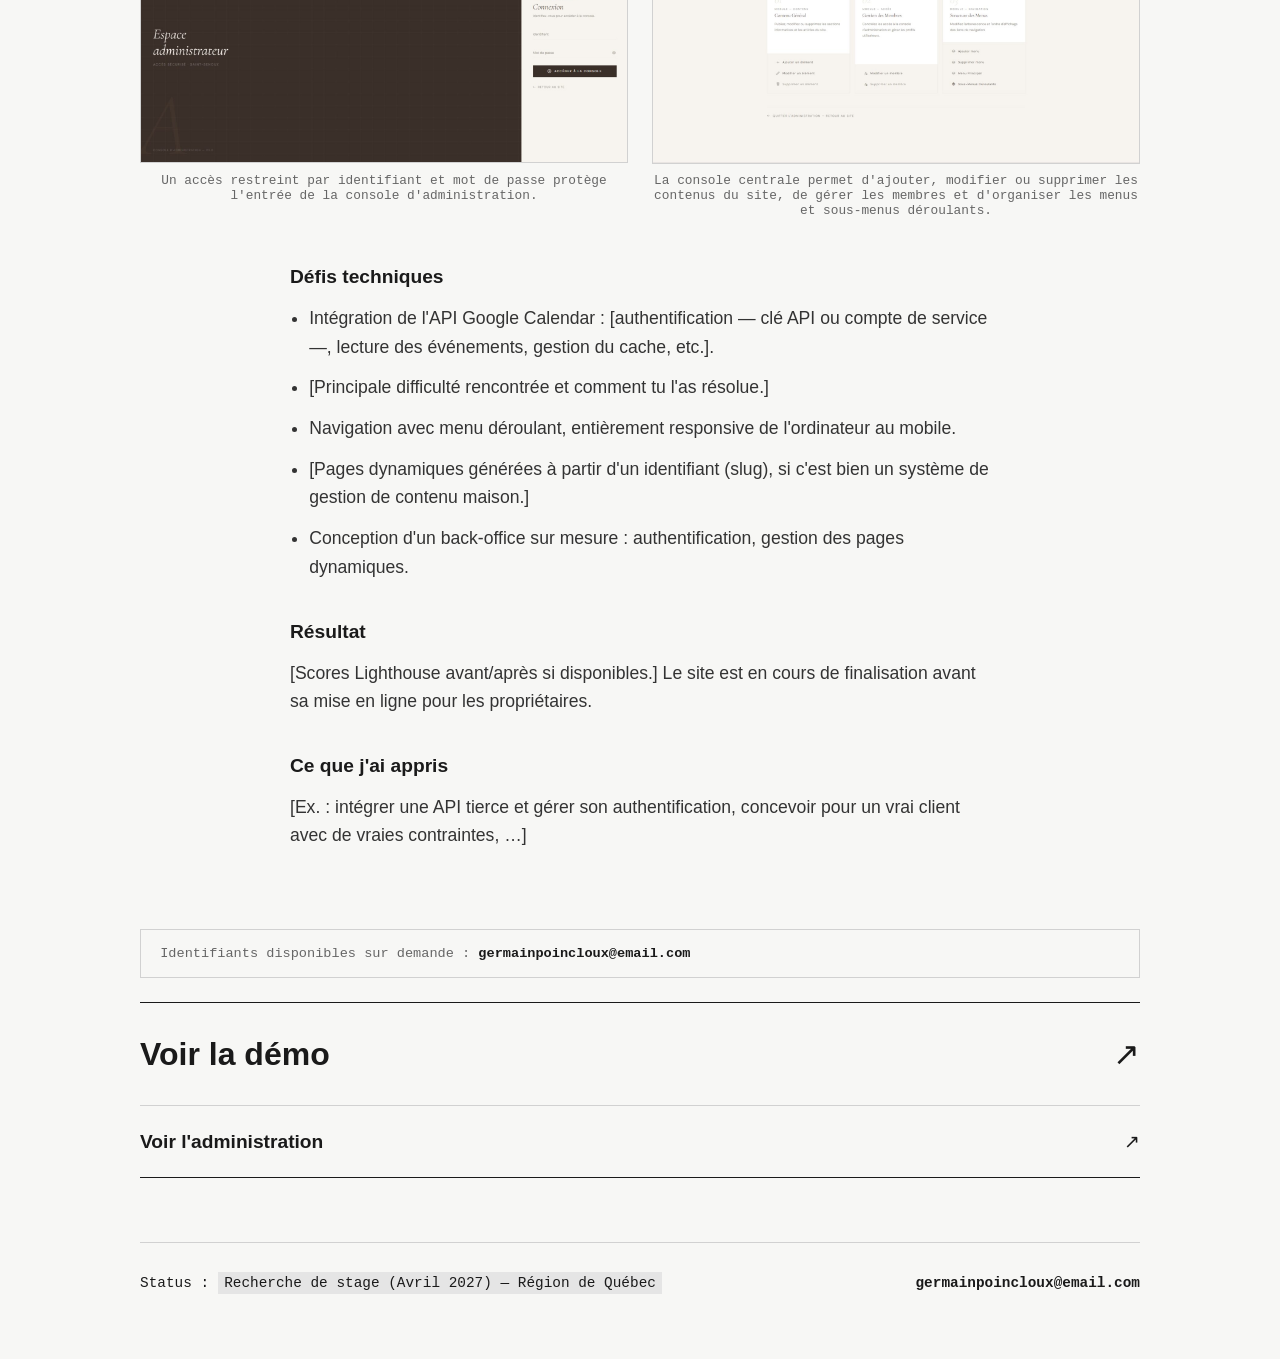
==== commit 03e1b2ab: "Ajoute la capture de l'ancien site dans Avant / Après Co-Authored-By: Claude Opus 5.5 <noreply@anthr" ====
--- a/charme-des-vallons.html
+++ b/charme-des-vallons.html
@@ -72,8 +72,7 @@
 
             <div class="media-grid">
                 <figure class="media-container">
-                    <!-- Remplacer par la capture de la fiche de l'office de tourisme -->
-                    <div class="placeholder-img mono">[Capture de la fiche office de tourisme]</div>
+                    <img src="assets/img/charme-des-vallons-ancien-site.jpg" alt="Ancienne fiche du gîte dans l'annuaire de l'office de tourisme : titre en bleu, court texte de présentation, bandeau photo, listes d'équipements, tarif à partir de 145 € la nuit et carte de localisation" width="564" height="873" loading="lazy">
                     <figcaption class="mono">Avant — fiche dans l'annuaire de l'office de tourisme</figcaption>
                 </figure>
                 <figure class="media-container">
